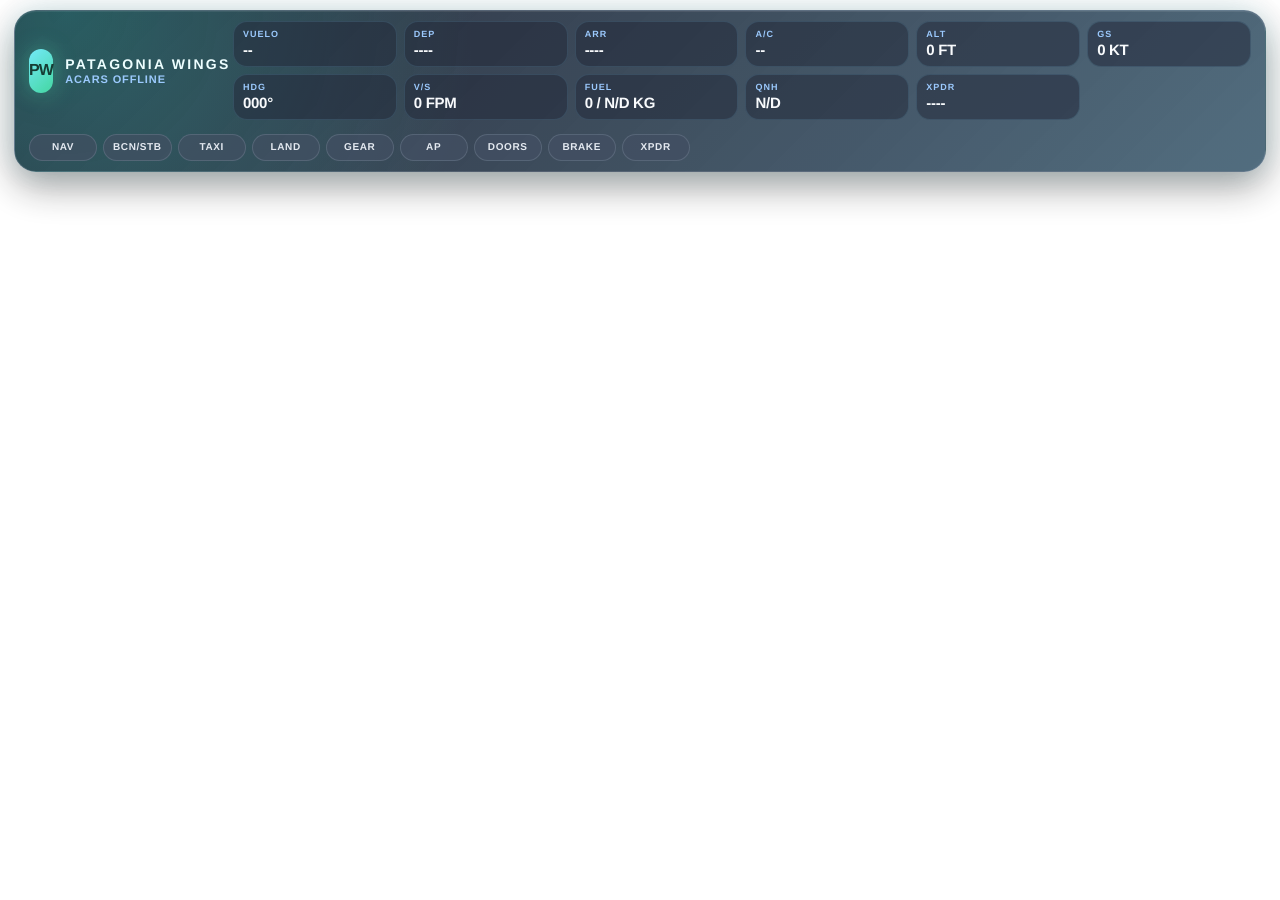
==== packages/patagoniawings-acars-hud/html_ui/InGamePanels/PatagoniaWingsHud/index.html @ 9cab2e61 "release: finalize acars 7.0.3 hud and updater" ====
<!doctype html>
<html lang="es">
<head>
  <meta charset="utf-8" />
  <meta http-equiv="X-UA-Compatible" content="IE=edge" />
  <meta name="viewport" content="width=device-width, initial-scale=1.0" />
  <title>Patagonia Wings ACARS HUD</title>
  <link rel="stylesheet" href="./hud.css" />
</head>
<body>
  <main id="hud" class="hud hud--offline">
    <section class="brand">
      <div class="brand-mark">PW</div>
      <div>
        <div class="brand-title">PATAGONIA WINGS</div>
        <div id="connection" class="brand-subtitle">ACARS offline</div>
      </div>
    </section>

    <section class="flight-strip">
      <div class="cell"><span>VUELO</span><strong id="flightNumber">--</strong></div>
      <div class="cell"><span>DEP</span><strong id="dep">----</strong></div>
      <div class="cell"><span>ARR</span><strong id="arr">----</strong></div>
      <div class="cell"><span>A/C</span><strong id="aircraft">--</strong></div>
      <div class="cell"><span>ALT</span><strong id="altitude">0 FT</strong></div>
      <div class="cell"><span>GS</span><strong id="gs">0 KT</strong></div>
      <div class="cell"><span>HDG</span><strong id="hdg">000°</strong></div>
      <div class="cell"><span>V/S</span><strong id="vs">0 FPM</strong></div>
      <div class="cell fuel"><span>FUEL</span><strong id="fuel">0 / N/D KG</strong></div>
      <div class="cell"><span>QNH</span><strong id="qnh">N/D</strong></div>
      <div class="cell"><span>XPDR</span><strong id="xpdr">----</strong></div>
    </section>

    <section id="systems" class="systems"></section>
  </main>

  <script src="./hud.js"></script>
</body>
</html>
---- packages/patagoniawings-acars-hud/html_ui/InGamePanels/PatagoniaWingsHud/hud.css ----
html,
body {
  width: 100%;
  height: 100%;
  margin: 0;
  overflow: hidden;
  background: transparent;
  font-family: "Segoe UI", "Roboto", Arial, sans-serif;
  color: #ecfeff;
  -webkit-font-smoothing: antialiased;
  text-rendering: geometricPrecision;
}

.hud {
  box-sizing: border-box;
  width: calc(100vw - 28px);
  min-height: 82px;
  margin: 10px 14px 0;
  display: grid;
  grid-template-columns: 230px minmax(620px, 1fr) auto;
  align-items: center;
  gap: 14px;
  padding: 10px 14px;
  border: 1px solid rgba(103, 232, 249, 0.32);
  border-radius: 22px;
  background:
    radial-gradient(circle at 4% 0%, rgba(20, 184, 166, 0.32), transparent 34%),
    linear-gradient(135deg, rgba(2, 6, 23, 0.92), rgba(8, 47, 73, 0.76));
  box-shadow:
    0 14px 38px rgba(0, 0, 0, 0.42),
    inset 0 1px 0 rgba(255, 255, 255, 0.08),
    0 0 32px rgba(34, 211, 238, 0.12);
  backdrop-filter: blur(11px);
}

.hud--offline {
  border-color: rgba(148, 163, 184, 0.28);
  opacity: 0.92;
}

.brand {
  display: flex;
  align-items: center;
  gap: 12px;
  min-width: 0;
}

.brand-mark {
  width: 44px;
  height: 44px;
  display: grid;
  place-items: center;
  border-radius: 14px;
  font-weight: 900;
  letter-spacing: -0.05em;
  color: #022c22;
  background: linear-gradient(135deg, #67e8f9, #34d399);
  box-shadow: 0 0 22px rgba(52, 211, 153, 0.42);
}

.brand-title {
  font-size: 14px;
  font-weight: 800;
  letter-spacing: 0.16em;
  white-space: nowrap;
}

.brand-subtitle {
  margin-top: 2px;
  font-size: 11px;
  font-weight: 700;
  color: #93c5fd;
  letter-spacing: 0.08em;
  text-transform: uppercase;
}

.flight-strip {
  display: grid;
  grid-template-columns: repeat(11, minmax(74px, 1fr));
  gap: 7px;
  min-width: 0;
}

.cell {
  min-width: 0;
  padding: 7px 9px;
  border-radius: 14px;
  background: rgba(15, 23, 42, 0.54);
  border: 1px solid rgba(125, 211, 252, 0.13);
}

.cell span {
  display: block;
  font-size: 9px;
  font-weight: 800;
  letter-spacing: 0.11em;
  color: #93c5fd;
}

.cell strong {
  display: block;
  margin-top: 3px;
  font-size: 15px;
  font-weight: 900;
  letter-spacing: -0.02em;
  color: #f8fafc;
  white-space: nowrap;
  overflow: hidden;
  text-overflow: ellipsis;
}

.cell.fuel {
  min-width: 110px;
}

.systems {
  display: flex;
  align-items: center;
  justify-content: flex-end;
  gap: 6px;
  flex-wrap: nowrap;
}

.pill {
  min-width: 48px;
  padding: 7px 9px;
  border-radius: 999px;
  border: 1px solid rgba(148, 163, 184, 0.24);
  background: rgba(15, 23, 42, 0.58);
  color: #cbd5e1;
  font-size: 10px;
  font-weight: 900;
  letter-spacing: 0.06em;
  text-align: center;
}

.pill.on,
.pill.down,
.pill.alt,
.pill.closed {
  color: #022c22;
  background: linear-gradient(135deg, #6ee7b7, #22c55e);
  border-color: rgba(110, 231, 183, 0.9);
  box-shadow: 0 0 18px rgba(34, 197, 94, 0.32);
}

.pill.warning,
.pill.open,
.pill.sby,
.pill.test {
  color: #422006;
  background: linear-gradient(135deg, #fde68a, #f59e0b);
  border-color: rgba(251, 191, 36, 0.85);
}

.pill.off,
.pill.up,
.pill.na {
  color: #e2e8f0;
  background: rgba(51, 65, 85, 0.72);
}

.pill.unsupported {
  display: none;
}

@media (max-width: 1280px) {
  .hud {
    grid-template-columns: 190px 1fr;
  }

  .systems {
    grid-column: 1 / -1;
    justify-content: flex-start;
  }

  .flight-strip {
    grid-template-columns: repeat(6, minmax(74px, 1fr));
  }
}
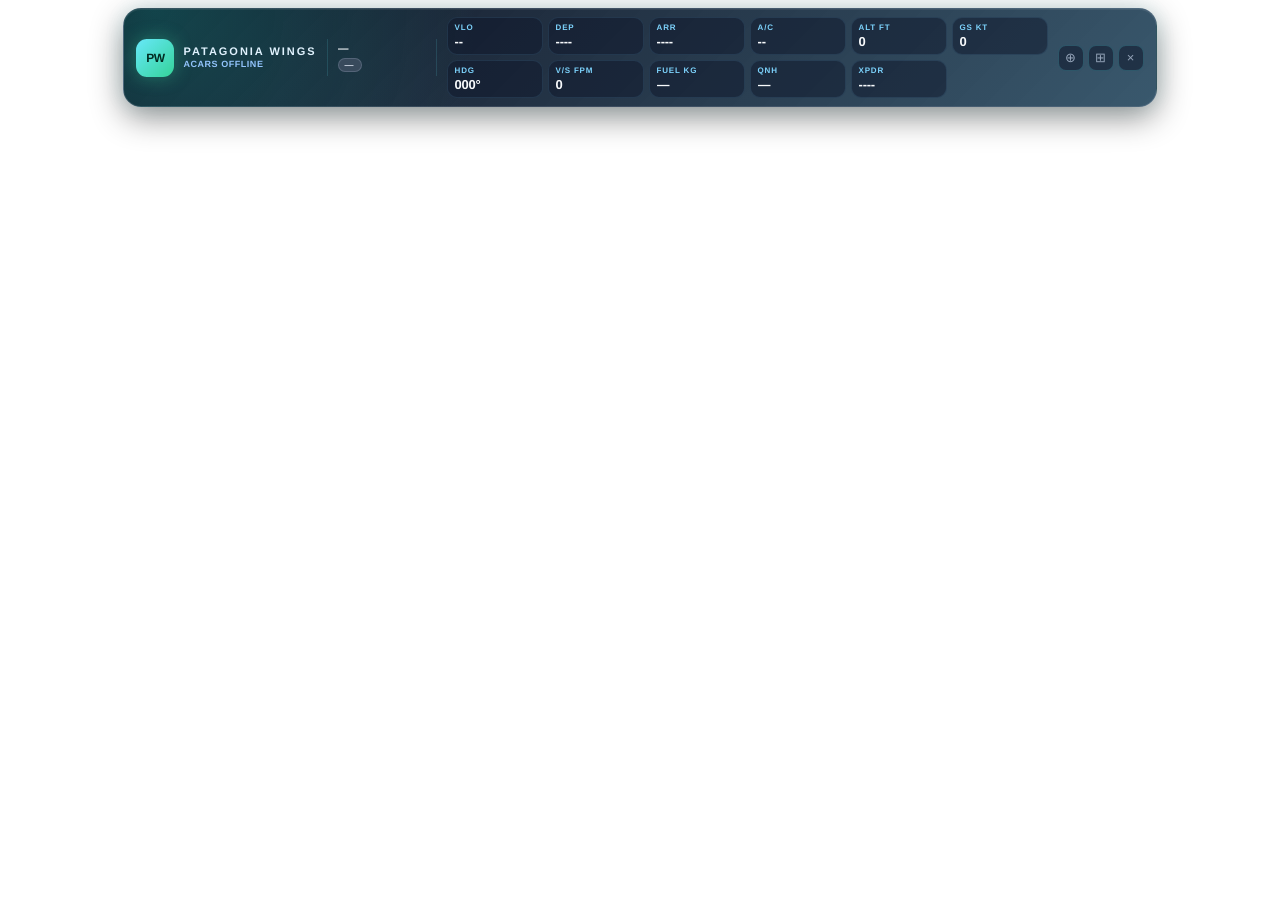
==== commit 2792ddeb: "7.0.5: hotfix PIREP + HUD in-game overhaul HOTFIX — PIREP / reserva activa: - FlightReport: add Rese" ====
--- a/packages/patagoniawings-acars-hud/html_ui/InGamePanels/PatagoniaWingsHud/index.html
+++ b/packages/patagoniawings-acars-hud/html_ui/InGamePanels/PatagoniaWingsHud/index.html
@@ -7,31 +7,54 @@
   <title>Patagonia Wings ACARS HUD</title>
   <link rel="stylesheet" href="./hud.css" />
 </head>
-<body>
+<body class="pos-center mode-compact">
+
+  <!-- Restore pill — visible only when HUD is hidden -->
+  <button id="restore" class="restore" title="Mostrar HUD" onclick="pwHud.show()">
+    <span class="restore-mark">PW</span>
+    <span class="restore-label">▲ HUD</span>
+  </button>
+
+  <!-- Main HUD panel -->
   <main id="hud" class="hud hud--offline">
+
+    <!-- ── Row 1: Brand · Pilot · Flight strip · Controls ── -->
     <section class="brand">
       <div class="brand-mark">PW</div>
-      <div>
+      <div class="brand-info">
         <div class="brand-title">PATAGONIA WINGS</div>
-        <div id="connection" class="brand-subtitle">ACARS offline</div>
+        <div id="status" class="brand-status">ACARS offline</div>
       </div>
     </section>
 
+    <div class="pilot-block">
+      <span id="pilotName" class="pilot-name">—</span>
+      <span id="pilotRank" class="pilot-rank">—</span>
+    </div>
+
     <section class="flight-strip">
-      <div class="cell"><span>VUELO</span><strong id="flightNumber">--</strong></div>
+      <div class="cell"><span>VLO</span><strong id="flightNumber">--</strong></div>
       <div class="cell"><span>DEP</span><strong id="dep">----</strong></div>
       <div class="cell"><span>ARR</span><strong id="arr">----</strong></div>
       <div class="cell"><span>A/C</span><strong id="aircraft">--</strong></div>
-      <div class="cell"><span>ALT</span><strong id="altitude">0 FT</strong></div>
-      <div class="cell"><span>GS</span><strong id="gs">0 KT</strong></div>
+      <div class="cell"><span>ALT ft</span><strong id="altitude">0</strong></div>
+      <div class="cell"><span>GS kt</span><strong id="gs">0</strong></div>
       <div class="cell"><span>HDG</span><strong id="hdg">000°</strong></div>
-      <div class="cell"><span>V/S</span><strong id="vs">0 FPM</strong></div>
-      <div class="cell fuel"><span>FUEL</span><strong id="fuel">0 / N/D KG</strong></div>
-      <div class="cell"><span>QNH</span><strong id="qnh">N/D</strong></div>
+      <div class="cell"><span>V/S fpm</span><strong id="vs">0</strong></div>
+      <div class="cell cell--fuel"><span>FUEL kg</span><strong id="fuel">—</strong></div>
+      <div class="cell"><span>QNH</span><strong id="qnh">—</strong></div>
       <div class="cell"><span>XPDR</span><strong id="xpdr">----</strong></div>
     </section>
 
+    <div class="hud-controls">
+      <button class="ctrl" id="btnPos"  title="Cambiar posición (izq / centro / der)" onclick="pwHud.cyclePosition()">⊕</button>
+      <button class="ctrl" id="btnMode" title="Compacto / Expandido"                  onclick="pwHud.toggleMode()">⊞</button>
+      <button class="ctrl ctrl--close"  title="Ocultar HUD"                            onclick="pwHud.hide()">×</button>
+    </div>
+
+    <!-- ── Row 2 (expanded only): Systems pills ── -->
     <section id="systems" class="systems"></section>
+
   </main>
 
   <script src="./hud.js"></script>
--- a/packages/patagoniawings-acars-hud/html_ui/InGamePanels/PatagoniaWingsHud/hud.css
+++ b/packages/patagoniawings-acars-hud/html_ui/InGamePanels/PatagoniaWingsHud/hud.css
@@ -1,8 +1,8 @@
-html,
-body {
-  width: 100%;
-  height: 100%;
-  margin: 0;
+/* ── Reset & base ─────────────────────────────────────────────────────────── */
+*, *::before, *::after { box-sizing: border-box; margin: 0; padding: 0; }
+
+html, body {
+  width: 100%; height: 100%;
   overflow: hidden;
   background: transparent;
   font-family: "Segoe UI", "Roboto", Arial, sans-serif;
@@ -11,170 +11,227 @@
   text-rendering: geometricPrecision;
 }
 
+/* ── Position modes ───────────────────────────────────────────────────────── */
+body {
+  display: flex;
+  align-items: flex-start;
+  padding: 8px 10px 0;
+}
+body.pos-center  { justify-content: center; }
+body.pos-left    { justify-content: flex-start; }
+body.pos-right   { justify-content: flex-end; }
+
+/* ── Hidden state ─────────────────────────────────────────────────────────── */
+body.hud-hidden .hud    { display: none; }
+body.hud-hidden .restore { display: flex; }
+
+/* ── Restore pill ─────────────────────────────────────────────────────────── */
+.restore {
+  display: none;
+  align-items: center;
+  gap: 6px;
+  padding: 5px 12px 5px 8px;
+  border-radius: 999px;
+  border: 1px solid rgba(103, 232, 249, 0.45);
+  background: rgba(2, 6, 23, 0.88);
+  backdrop-filter: blur(8px);
+  cursor: pointer;
+  color: #e0f2fe;
+  font-size: 11px;
+  font-weight: 800;
+  letter-spacing: 0.08em;
+}
+.restore:hover { background: rgba(8, 47, 73, 0.95); }
+.restore-mark {
+  width: 22px; height: 22px;
+  display: grid; place-items: center;
+  border-radius: 8px;
+  font-size: 10px; font-weight: 900; color: #022c22;
+  background: linear-gradient(135deg, #67e8f9, #34d399);
+}
+.restore-label { color: #93c5fd; }
+
+/* ── HUD container ────────────────────────────────────────────────────────── */
 .hud {
-  box-sizing: border-box;
-  width: calc(100vw - 28px);
-  min-height: 82px;
-  margin: 10px 14px 0;
   display: grid;
-  grid-template-columns: 230px minmax(620px, 1fr) auto;
-  align-items: center;
-  gap: 14px;
-  padding: 10px 14px;
-  border: 1px solid rgba(103, 232, 249, 0.32);
-  border-radius: 22px;
+  grid-template-columns: auto auto 1fr auto;
+  grid-template-rows: auto;
+  align-items: center;
+  gap: 0 10px;
+  padding: 8px 12px;
+  border: 1px solid rgba(103, 232, 249, 0.30);
+  border-radius: 18px;
   background:
-    radial-gradient(circle at 4% 0%, rgba(20, 184, 166, 0.32), transparent 34%),
-    linear-gradient(135deg, rgba(2, 6, 23, 0.92), rgba(8, 47, 73, 0.76));
+    radial-gradient(circle at 3% 0%, rgba(20, 184, 166, 0.28), transparent 32%),
+    linear-gradient(135deg, rgba(2, 6, 23, 0.94), rgba(8, 47, 73, 0.80));
   box-shadow:
-    0 14px 38px rgba(0, 0, 0, 0.42),
-    inset 0 1px 0 rgba(255, 255, 255, 0.08),
-    0 0 32px rgba(34, 211, 238, 0.12);
-  backdrop-filter: blur(11px);
+    0 10px 32px rgba(0, 0, 0, 0.45),
+    inset 0 1px 0 rgba(255,255,255,0.07),
+    0 0 24px rgba(34, 211, 238, 0.10);
+  backdrop-filter: blur(12px);
+  max-width: calc(100vw - 20px);
+  min-width: 560px;
 }
 
 .hud--offline {
-  border-color: rgba(148, 163, 184, 0.28);
-  opacity: 0.92;
-}
-
+  border-color: rgba(148, 163, 184, 0.24);
+}
+
+/* ── Brand ────────────────────────────────────────────────────────────────── */
 .brand {
   display: flex;
   align-items: center;
-  gap: 12px;
-  min-width: 0;
-}
-
+  gap: 9px;
+  grid-column: 1;
+}
 .brand-mark {
-  width: 44px;
-  height: 44px;
-  display: grid;
-  place-items: center;
-  border-radius: 14px;
-  font-weight: 900;
-  letter-spacing: -0.05em;
+  flex-shrink: 0;
+  width: 38px; height: 38px;
+  display: grid; place-items: center;
+  border-radius: 11px;
+  font-size: 12px; font-weight: 900; letter-spacing: -0.04em;
   color: #022c22;
   background: linear-gradient(135deg, #67e8f9, #34d399);
-  box-shadow: 0 0 22px rgba(52, 211, 153, 0.42);
-}
-
+  box-shadow: 0 0 18px rgba(52, 211, 153, 0.38);
+}
+.brand-info { display: flex; flex-direction: column; gap: 1px; }
 .brand-title {
-  font-size: 14px;
-  font-weight: 800;
-  letter-spacing: 0.16em;
-  white-space: nowrap;
-}
-
-.brand-subtitle {
-  margin-top: 2px;
-  font-size: 11px;
-  font-weight: 700;
-  color: #93c5fd;
-  letter-spacing: 0.08em;
-  text-transform: uppercase;
-}
-
+  font-size: 11px; font-weight: 800; letter-spacing: 0.18em;
+  white-space: nowrap; color: #e0f2fe;
+}
+.brand-status {
+  font-size: 9px; font-weight: 700; letter-spacing: 0.06em;
+  color: #93c5fd; text-transform: uppercase;
+}
+
+/* ── Pilot block ─────────────────────────────────────────────────────────── */
+.pilot-block {
+  grid-column: 2;
+  display: flex;
+  flex-direction: column;
+  align-items: flex-start;
+  gap: 3px;
+  padding: 4px 10px;
+  border-left: 1px solid rgba(103, 232, 249, 0.14);
+  border-right: 1px solid rgba(103, 232, 249, 0.14);
+  min-width: 110px;
+}
+.pilot-name {
+  font-size: 11px; font-weight: 800; letter-spacing: 0.02em;
+  color: #f1f5f9; white-space: nowrap;
+  max-width: 120px; overflow: hidden; text-overflow: ellipsis;
+}
+.pilot-rank {
+  font-size: 9px; font-weight: 900; letter-spacing: 0.10em;
+  padding: 1px 6px; border-radius: 999px;
+  text-transform: uppercase; white-space: nowrap;
+}
+/* Rank colors */
+.rk-gray   { background: rgba(71,85,105,0.70);  color: #cbd5e1; border: 1px solid rgba(148,163,184,0.30); }
+.rk-indigo { background: rgba(67,56,202,0.55);  color: #c7d2fe; border: 1px solid rgba(129,140,248,0.50); }
+.rk-blue   { background: rgba(29,78,216,0.55);  color: #bfdbfe; border: 1px solid rgba(96,165,250,0.55);  }
+.rk-amber  { background: rgba(180,83,9,0.55);   color: #fde68a; border: 1px solid rgba(251,191,36,0.60);  }
+.rk-gold   { background: rgba(161,98,7,0.65);   color: #fef08a; border: 1px solid rgba(250,204,21,0.70);  }
+.rk-cyan   { background: rgba(8,145,178,0.55);  color: #a5f3fc; border: 1px solid rgba(34,211,238,0.65);
+             box-shadow: 0 0 10px rgba(34,211,238,0.20); }
+
+/* ── Flight strip ────────────────────────────────────────────────────────── */
 .flight-strip {
+  grid-column: 3;
   display: grid;
-  grid-template-columns: repeat(11, minmax(74px, 1fr));
-  gap: 7px;
+  grid-template-columns: repeat(11, minmax(62px, 1fr));
+  gap: 5px;
   min-width: 0;
 }
-
 .cell {
+  padding: 5px 7px;
+  border-radius: 10px;
+  background: rgba(15, 23, 42, 0.50);
+  border: 1px solid rgba(125, 211, 252, 0.11);
   min-width: 0;
-  padding: 7px 9px;
-  border-radius: 14px;
-  background: rgba(15, 23, 42, 0.54);
-  border: 1px solid rgba(125, 211, 252, 0.13);
-}
-
+}
 .cell span {
   display: block;
-  font-size: 9px;
-  font-weight: 800;
-  letter-spacing: 0.11em;
-  color: #93c5fd;
-}
-
+  font-size: 8px; font-weight: 800; letter-spacing: 0.10em;
+  color: #7dd3fc; text-transform: uppercase;
+}
 .cell strong {
   display: block;
-  margin-top: 3px;
-  font-size: 15px;
-  font-weight: 900;
-  letter-spacing: -0.02em;
+  margin-top: 2px;
+  font-size: 13px; font-weight: 900; letter-spacing: -0.02em;
   color: #f8fafc;
-  white-space: nowrap;
-  overflow: hidden;
-  text-overflow: ellipsis;
-}
-
-.cell.fuel {
-  min-width: 110px;
-}
-
+  white-space: nowrap; overflow: hidden; text-overflow: ellipsis;
+}
+.cell--fuel { min-width: 96px; }
+
+/* ── Controls ────────────────────────────────────────────────────────────── */
+.hud-controls {
+  grid-column: 4;
+  display: flex;
+  align-items: center;
+  gap: 4px;
+}
+.ctrl {
+  width: 26px; height: 26px;
+  display: grid; place-items: center;
+  border-radius: 8px;
+  border: 1px solid rgba(103,232,249,0.20);
+  background: rgba(15,23,42,0.55);
+  color: #94a3b8;
+  font-size: 13px; cursor: pointer;
+  transition: background 0.15s, color 0.15s;
+}
+.ctrl:hover      { background: rgba(8,47,73,0.85); color: #e0f2fe; }
+.ctrl--close:hover { background: rgba(127,29,29,0.70); color: #fca5a5; border-color: rgba(239,68,68,0.40); }
+
+/* ── Systems row (expanded only) ─────────────────────────────────────────── */
 .systems {
-  display: flex;
-  align-items: center;
-  justify-content: flex-end;
-  gap: 6px;
+  grid-column: 1 / -1;
+  display: none;
   flex-wrap: nowrap;
-}
-
+  gap: 5px;
+  padding-top: 6px;
+  border-top: 1px solid rgba(103,232,249,0.10);
+  margin-top: 6px;
+}
+body.mode-expanded .hud { grid-template-rows: auto auto; }
+body.mode-expanded .systems { display: flex; }
+
+/* Pills */
 .pill {
-  min-width: 48px;
-  padding: 7px 9px;
+  padding: 4px 9px;
   border-radius: 999px;
-  border: 1px solid rgba(148, 163, 184, 0.24);
-  background: rgba(15, 23, 42, 0.58);
+  font-size: 9px; font-weight: 900; letter-spacing: 0.07em;
+  text-align: center; white-space: nowrap;
+  border: 1px solid rgba(148,163,184,0.22);
+  background: rgba(15,23,42,0.55);
   color: #cbd5e1;
-  font-size: 10px;
-  font-weight: 900;
-  letter-spacing: 0.06em;
-  text-align: center;
-}
-
-.pill.on,
-.pill.down,
-.pill.alt,
-.pill.closed {
+}
+.pill.on, .pill.down, .pill.alt, .pill.closed {
   color: #022c22;
   background: linear-gradient(135deg, #6ee7b7, #22c55e);
-  border-color: rgba(110, 231, 183, 0.9);
-  box-shadow: 0 0 18px rgba(34, 197, 94, 0.32);
-}
-
-.pill.warning,
-.pill.open,
-.pill.sby,
-.pill.test {
+  border-color: rgba(110,231,183,0.85);
+  box-shadow: 0 0 12px rgba(34,197,94,0.28);
+}
+.pill.warning, .pill.open, .pill.sby, .pill.test {
   color: #422006;
   background: linear-gradient(135deg, #fde68a, #f59e0b);
-  border-color: rgba(251, 191, 36, 0.85);
-}
-
-.pill.off,
-.pill.up,
-.pill.na {
+  border-color: rgba(251,191,36,0.80);
+}
+.pill.off, .pill.up, .pill.na {
   color: #e2e8f0;
-  background: rgba(51, 65, 85, 0.72);
-}
-
-.pill.unsupported {
-  display: none;
-}
-
-@media (max-width: 1280px) {
-  .hud {
-    grid-template-columns: 190px 1fr;
+  background: rgba(51,65,85,0.68);
+}
+.pill.unsupported { display: none; }
+
+/* ── Responsive ──────────────────────────────────────────────────────────── */
+@media (max-width: 1400px) {
+  .flight-strip {
+    grid-template-columns: repeat(6, minmax(62px, 1fr));
   }
-
-  .systems {
-    grid-column: 1 / -1;
-    justify-content: flex-start;
-  }
-
-  .flight-strip {
-    grid-template-columns: repeat(6, minmax(74px, 1fr));
-  }
-}
+}
+@media (max-width: 900px) {
+  .pilot-block { display: none; }
+  .hud { grid-template-columns: auto 1fr auto; }
+  .flight-strip { grid-template-columns: repeat(4, minmax(62px, 1fr)); }
+}
